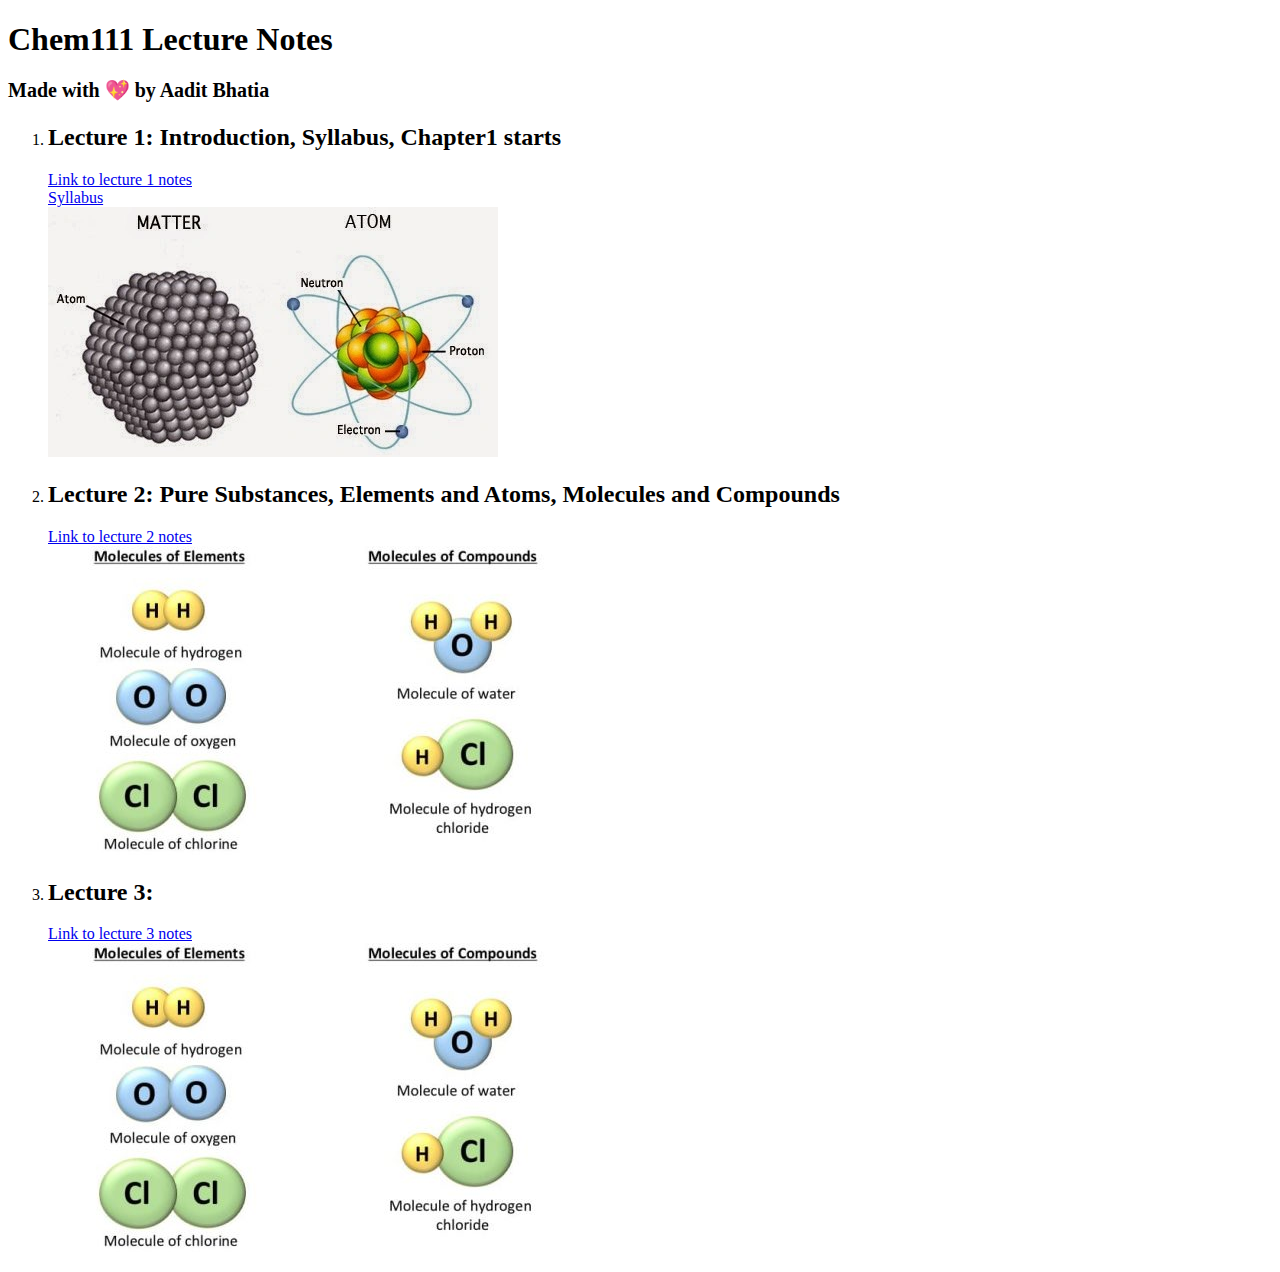
==== index.html @ 58254811 "Changes" ====
<!DOCTYPE html>
<html lang="en">
<head>
    <meta charset="UTF-8">
    <meta http-equiv="X-UA-Compatible" content="IE=edge">
    <meta name="viewport" content="width=device-width, initial-scale=1.0">
    <link rel="stylesheet" href="styles/home.css">
    <link href='https://fonts.googleapis.com/css?family=Abel' rel='stylesheet'>
    <title>Chem111</title>
</head>
<body>
    
    <h1> Chem111 Lecture Notes <p style="font-size:20px;">Made with &#128150; by Aadit Bhatia</p></h1>
    
    <ol>
        <li>
            <span>
                    <div class="lecture1">
                        <h2>Lecture 1: Introduction, Syllabus, Chapter1 starts</h2>
                        <a href="chem111/lectures/lecture1.html">Link to lecture 1 notes</a> </br>
                        <a href="https://people.chem.umass.edu/cjoseph/chem111/Syllabus.pdf"> Syllabus </a>
                    </div>
                    <div><img src="chem111/images/matter.webp" alt="My Image" class="responsive" /></div>
                    

            </span>
        </li>
        <li>
            <span>
                    <div class="lecture2">
                        <h2>Lecture 2: Pure Substances, Elements and Atoms, Molecules and Compounds</h2>
                        <a href="chem111/lectures/lecture2.html">Link to lecture 2 notes</a> </br>
                    </div>
                    <div><img src="chem111/images/mole.jpeg" alt="My Image" class="responsive" /></div>
            </span>
        </li>
        <li>
            <span>
                <div class="lecture3">
                    <h2>Lecture 3: </h2>
                    <a href="chem111/lectures/lecture2.html">Link to lecture 3 notes</a> </br>
                    <div><img src="chem111/images/mole.jpeg" alt="My Image" class="responsive" /></div>
                </div>
                
            </span>
        </li>
    </ol>

</body>
</html>
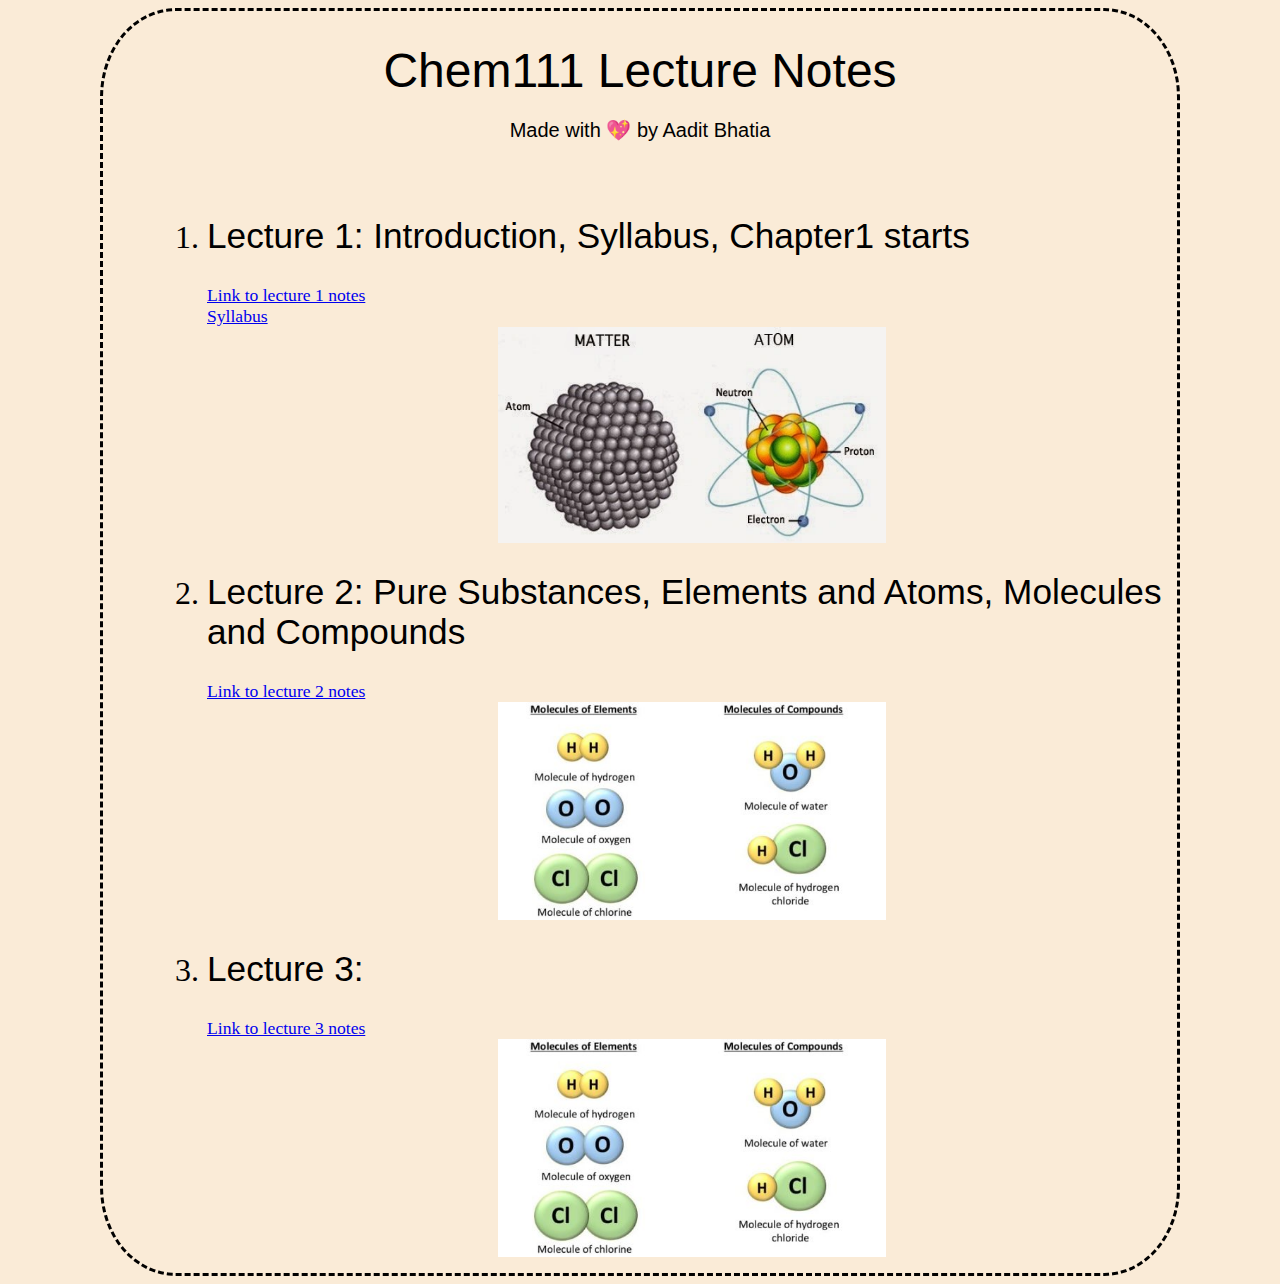
==== commit 4d4c3d9a: "Update index.html" ====
--- a/index.html
+++ b/index.html
@@ -4,7 +4,7 @@
     <meta charset="UTF-8">
     <meta http-equiv="X-UA-Compatible" content="IE=edge">
     <meta name="viewport" content="width=device-width, initial-scale=1.0">
-    <link rel="stylesheet" href="styles/home.css">
+    <link rel="stylesheet" href="chem111/styles/home.css">
     <link href='https://fonts.googleapis.com/css?family=Abel' rel='stylesheet'>
     <title>Chem111</title>
 </head>
--- a/chem111/styles/home.css
+++ b/chem111/styles/home.css
@@ -0,0 +1,58 @@
+h1{
+    font-size: 3em;
+    font-weight: lighter;
+    text-align: center;
+    padding-bottom: 2%;
+    font-family: "Sofia", sans-serif;
+}
+h2{
+    font-size: 2em;
+    font-weight: lighter;
+    font-family: "Sofia", sans-serif;
+}
+body{
+    background-color: antiquewhite;
+    border-style: dashed;
+    border-radius: 7%;
+    border-color: black;
+    margin-left: 100px;
+    margin-right: 100px;
+    
+}
+li {
+
+    font-size: 2em;
+    margin: 0 0 0 2em;
+}
+
+li span {
+    font-size: 0.55em;
+}
+.responsive {
+    display: block;
+    width: 40%;
+    height: 50%;
+    margin-left: auto;
+    margin-right: auto;
+    max-width: 700px;
+    text-align: right;
+  }
+  .responsivescin {
+    display:block;
+    width: 40%;
+    height: 50%;
+    margin-left: auto;
+    margin-right: auto;
+    max-width: 700px;
+    text-align:center;
+  }
+
+
+  #lecbullets{
+    font-size: 0.7em;
+    padding:1px;
+    font-family: "Trirong", sans-serif;
+  }
+  table, th, td {
+    border:1px solid black;
+  }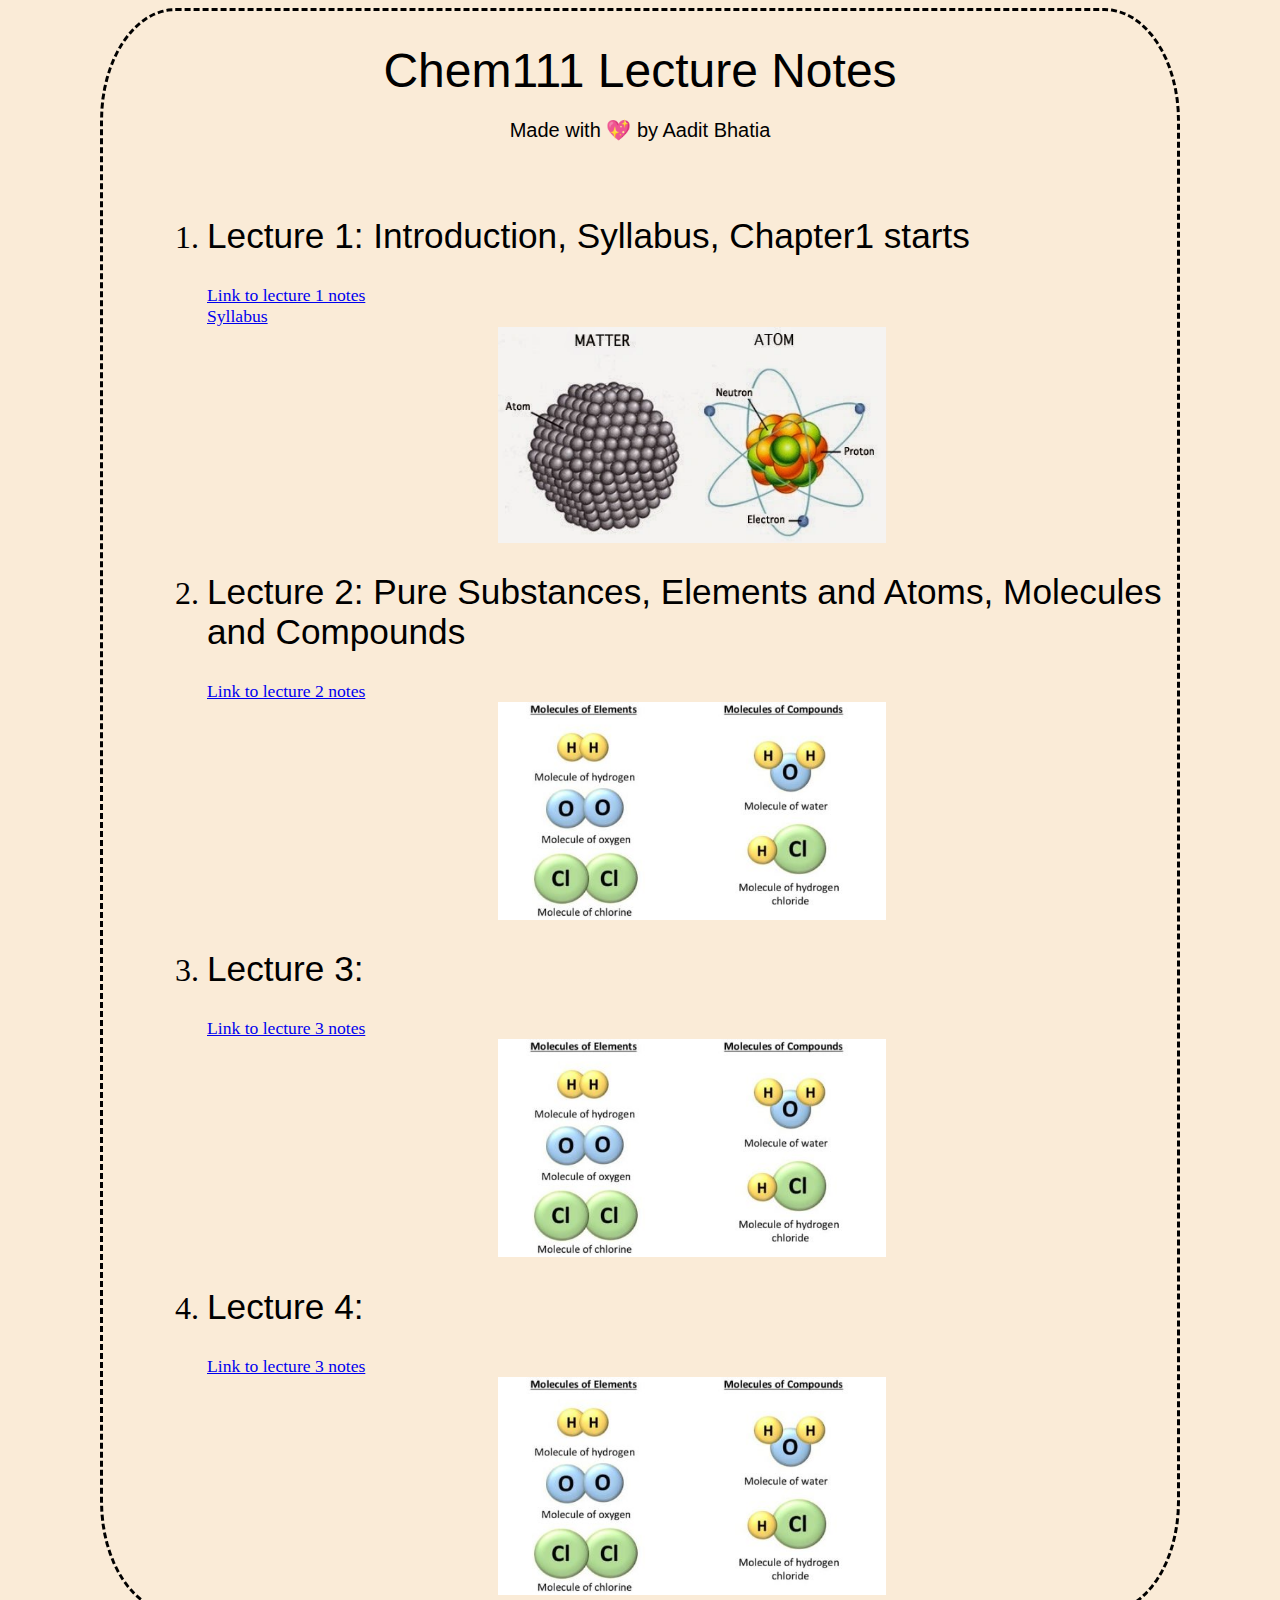
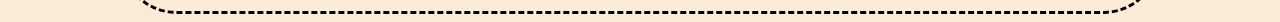
==== commit 215560b3: "Lecture 4" ====
--- a/index.html
+++ b/index.html
@@ -17,7 +17,7 @@
             <span>
                     <div class="lecture1">
                         <h2>Lecture 1: Introduction, Syllabus, Chapter1 starts</h2>
-                        <a href="chem111/lectures/lecture1.html">Link to lecture 1 notes</a> </br>
+                        <a href="chem111/lecture1.html">Link to lecture 1 notes</a> </br>
                         <a href="https://people.chem.umass.edu/cjoseph/chem111/Syllabus.pdf"> Syllabus </a>
                     </div>
                     <div><img src="chem111/images/matter.webp" alt="My Image" class="responsive" /></div>
@@ -29,7 +29,7 @@
             <span>
                     <div class="lecture2">
                         <h2>Lecture 2: Pure Substances, Elements and Atoms, Molecules and Compounds</h2>
-                        <a href="chem111/lectures/lecture2.html">Link to lecture 2 notes</a> </br>
+                        <a href="chem111/lecture2.html">Link to lecture 2 notes</a> </br>
                     </div>
                     <div><img src="chem111/images/mole.jpeg" alt="My Image" class="responsive" /></div>
             </span>
@@ -38,7 +38,17 @@
             <span>
                 <div class="lecture3">
                     <h2>Lecture 3: </h2>
-                    <a href="chem111/lectures/lecture2.html">Link to lecture 3 notes</a> </br>
+                    <a href="chem111/lecture3.html">Link to lecture 3 notes</a> </br>
+                    <div><img src="chem111/images/mole.jpeg" alt="My Image" class="responsive" /></div>
+                </div>
+                
+            </span>
+        </li>
+        <li>
+            <span>
+                <div class="lecture3">
+                    <h2>Lecture 4: </h2>
+                    <a href="chem111/lecture4.html">Link to lecture 3 notes</a> </br>
                     <div><img src="chem111/images/mole.jpeg" alt="My Image" class="responsive" /></div>
                 </div>
                 
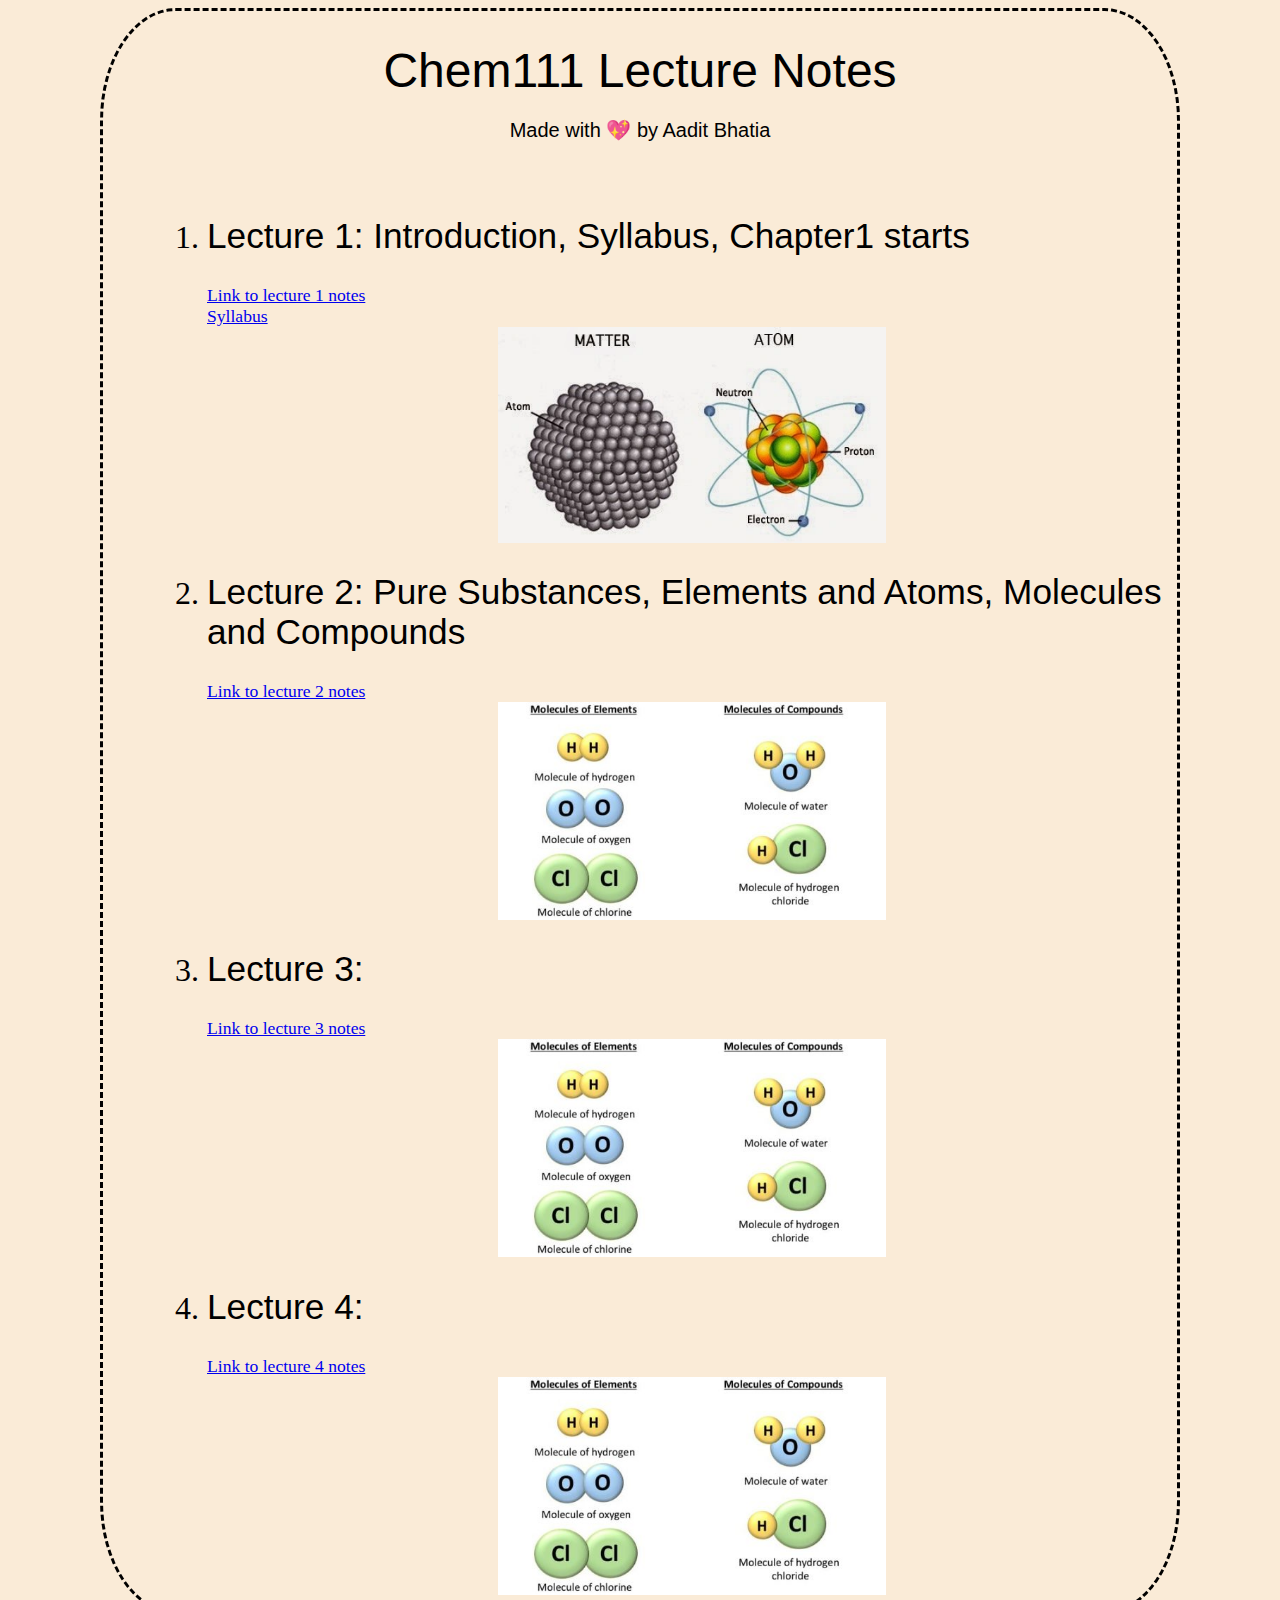
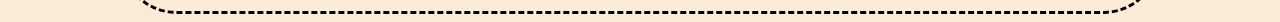
==== commit 68ed603d: "Update index.html" ====
--- a/index.html
+++ b/index.html
@@ -48,7 +48,7 @@
             <span>
                 <div class="lecture3">
                     <h2>Lecture 4: </h2>
-                    <a href="chem111/lecture4.html">Link to lecture 3 notes</a> </br>
+                    <a href="chem111/lecture4.html">Link to lecture 4 notes</a> </br>
                     <div><img src="chem111/images/mole.jpeg" alt="My Image" class="responsive" /></div>
                 </div>
                 
